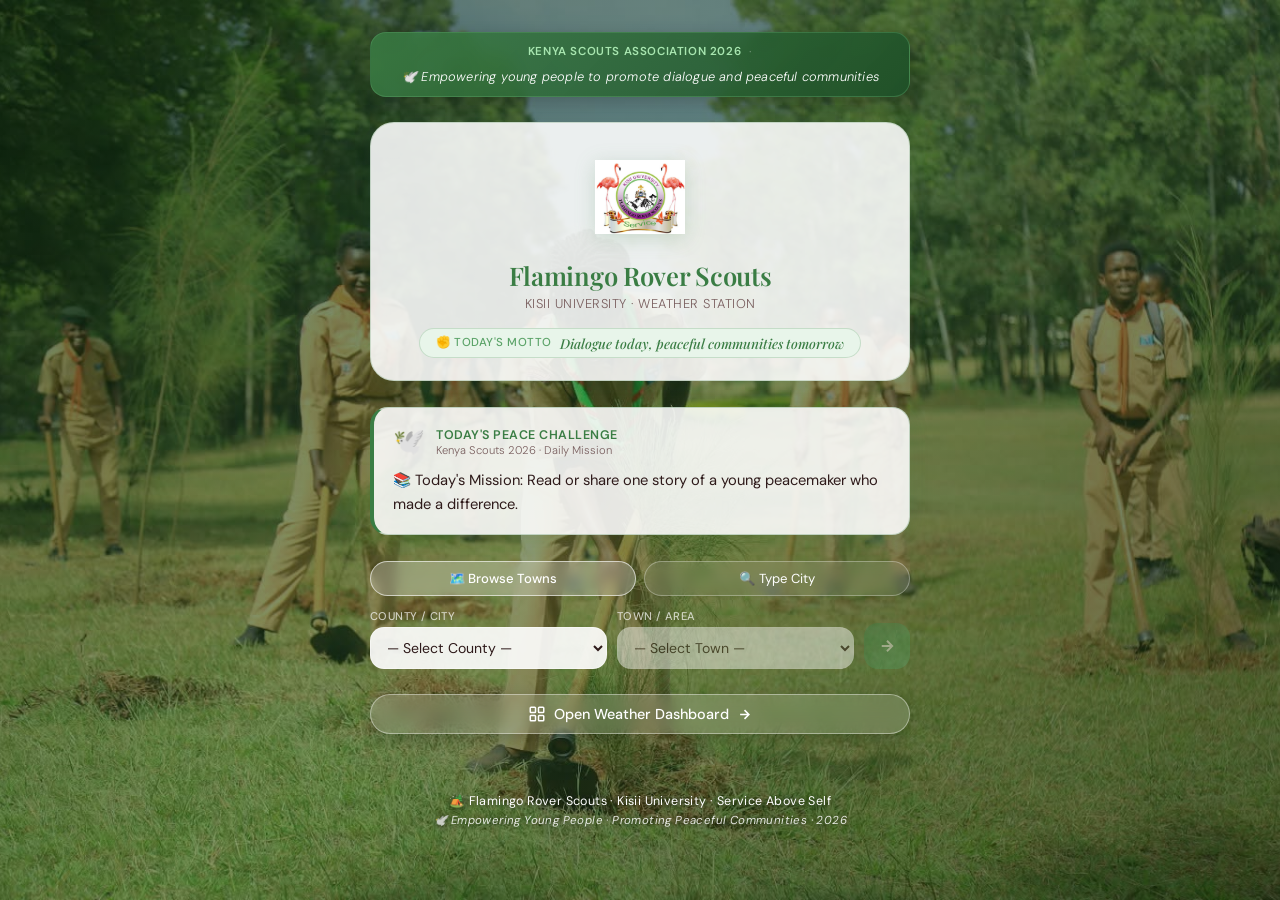
==== index.html @ 3fceacc8 "Fix PWA configuration" ====
<!DOCTYPE html>
<html lang="en">
<head>
  <meta charset="UTF-8">
  <meta name="viewport" content="width=device-width, initial-scale=1.0">
  <title>Flamingo Rover Scouts – Weather App</title>
  <link rel="stylesheet" href="style.css">
  <link rel="manifest" href="manifest.json">
  <meta name="theme-color" content="#3A7D44">
  <meta name="mobile-web-app-capable" content="yes">
  <meta name="application-name" content="Flamingo Weather">
  <link href="https://fonts.googleapis.com/css2?family=Playfair+Display:wght@400;600&family=DM+Sans:wght@300;400;500&display=swap" rel="stylesheet">
</head>
<body>

  <div class="bg-blobs">
    <div class="blob blob-1"></div>
    <div class="blob blob-2"></div>
    <div class="blob blob-3"></div>
  </div>

  <div class="container">

    <!-- 2026 Theme Banner -->
    <div class="theme-banner">
      <span class="theme-year">Kenya Scouts Association 2026</span>
      <span class="theme-divider">·</span>
      <span class="theme-text">🕊️ Empowering young people to promote dialogue and peaceful communities</span>
    </div>

    <header class="app-header">
      <img src="flamingo_logo.jpeg" alt="Flamingo Rover Scouts Logo" class="logo-img">
      <h1 class="logo-title">Flamingo Rover Scouts</h1>
      <p class="logo-subtitle">Kisii University · Weather Station</p>
      <div class="scout-motto">
        <span class="motto-label">✊ Today's Motto</span>
        <span class="motto-text" id="daily-motto">Be Prepared</span>
      </div>
    </header>

    <!-- Today's Peace Challenge -->
    <div class="peace-challenge-card">
      <div class="peace-challenge-header">
        <span class="peace-icon">🕊️</span>
        <div>
          <div class="peace-challenge-label">Today's Peace Challenge</div>
          <div class="peace-challenge-sub">Kenya Scouts 2026 · Daily Mission</div>
        </div>
      </div>
      <div class="peace-challenge-text" id="peace-challenge">Loading today's challenge…</div>
    </div>

    <!-- Search -->
    <div class="search-wrapper">
      <div class="search-tabs">
        <button class="search-tab active" id="tab-dropdown">🗺️ Browse Towns</button>
        <button class="search-tab" id="tab-text">🔍 Type City</button>
      </div>

      <!-- Dropdown search -->
      <div id="search-dropdown-panel">
        <div class="dropdown-row">
          <div class="dropdown-group">
            <label class="dropdown-label">County / City</label>
            <select id="county-select">
              <option value="">— Select County —</option>
            </select>
          </div>
          <div class="dropdown-group">
            <label class="dropdown-label">Town / Area</label>
            <select id="town-select" disabled>
              <option value="">— Select Town —</option>
            </select>
          </div>
          <button id="dropdown-search-btn" class="drop-search-btn" disabled>
            <svg viewBox="0 0 24 24" fill="none" stroke="currentColor" stroke-width="2.5" width="18" height="18"><path d="M5 12h14M12 5l7 7-7 7"/></svg>
          </button>
        </div>
      </div>

      <!-- Text search -->
      <div id="search-text-panel" class="hidden">
        <div class="search-bar">
          <svg class="search-icon" viewBox="0 0 24 24" fill="none" stroke="currentColor" stroke-width="2">
            <circle cx="11" cy="11" r="8"/><path d="m21 21-4.35-4.35"/>
          </svg>
          <input type="text" id="city-input" placeholder="Search any city worldwide…" spellcheck="false" autocomplete="off">
          <button id="search-btn">
            <span>Search</span>
            <svg viewBox="0 0 24 24" fill="none" stroke="currentColor" stroke-width="2.5" width="16" height="16">
              <path d="M5 12h14M12 5l7 7-7 7"/>
            </svg>
          </button>
        </div>
      </div>
    </div>

    <a href="dashboard.html" class="dashboard-btn">
      <svg viewBox="0 0 24 24" fill="none" stroke="currentColor" stroke-width="2" width="18" height="18">
        <rect x="3" y="3" width="7" height="7" rx="1"/><rect x="14" y="3" width="7" height="7" rx="1"/>
        <rect x="3" y="14" width="7" height="7" rx="1"/><rect x="14" y="14" width="7" height="7" rx="1"/>
      </svg>
      <span>Open Weather Dashboard</span>
      <svg viewBox="0 0 24 24" fill="none" stroke="currentColor" stroke-width="2.5" width="15" height="15">
        <path d="M5 12h14M12 5l7 7-7 7"/>
      </svg>
    </a>

    <div id="weather-result" class="weather-result"></div>

    <div id="error-msg" class="error-msg hidden">
      <svg viewBox="0 0 24 24" fill="none" stroke="currentColor" stroke-width="2" width="22" height="22">
        <circle cx="12" cy="12" r="10"/><path d="M12 8v4m0 4h.01"/>
      </svg>
      <span id="error-text">City not found. Please try again.</span>
    </div>

    <div id="loading" class="loading hidden">
      <div class="spinner"></div>
      <p>Scouting the weather…</p>
    </div>

    <footer class="app-footer">
      <span>🏕️ Flamingo Rover Scouts · Kisii University · Service Above Self</span>
      <span class="footer-theme">🕊️ Empowering Young People · Promoting Peaceful Communities · 2026</span>
    </footer>

  </div>

  <!-- PWA Install Button -->
  <div id="install-banner" class="install-banner hidden">
    <div class="install-banner-text">
      <span>📲</span>
      <div>
        <div class="install-banner-title">Install Flamingo Weather</div>
        <div class="install-banner-sub">Add to your home screen for quick access</div>
      </div>
    </div>
    <div class="install-banner-actions">
      <button id="install-btn" class="install-btn">Install</button>
      <button id="dismiss-btn" class="dismiss-btn">✕</button>
    </div>
  </div>

  <script src="script.js"></script>
  <script>
    // Register Service Worker
    if ('serviceWorker' in navigator) {
      window.addEventListener('load', () => {
        navigator.serviceWorker.register('/sw.js')
          .then(reg => console.log('✅ Flamingo SW registered:', reg.scope))
          .catch(err => console.log('❌ SW error:', err));
      });
    }

    // PWA Install prompt
    let deferredPrompt;
    const installBanner = document.getElementById('install-banner');
    const installBtn    = document.getElementById('install-btn');
    const dismissBtn    = document.getElementById('dismiss-btn');

    window.addEventListener('beforeinstallprompt', e => {
      e.preventDefault();
      deferredPrompt = e;
      installBanner.classList.remove('hidden');
    });

    installBtn.addEventListener('click', async () => {
      if (!deferredPrompt) return;
      deferredPrompt.prompt();
      const { outcome } = await deferredPrompt.userChoice;
      if (outcome === 'accepted') {
        installBanner.classList.add('hidden');
      }
      deferredPrompt = null;
    });

    dismissBtn.addEventListener('click', () => {
      installBanner.classList.add('hidden');
    });

    window.addEventListener('appinstalled', () => {
      installBanner.classList.add('hidden');
      deferredPrompt = null;
    });
  </script>
</body>
</html>
---- style.css ----
*, *::before, *::after { box-sizing: border-box; margin: 0; padding: 0; }

:root {
  --scout-green: #3A7D44;
  --scout-green-light: #E8F5EA;
  --scout-green-mid: #5BA368;
  --flamingo-pink: #F4A0A0;
  --flamingo-deep: #E05C7A;
  --flamingo-coral: #F07050;
  --flamingo-warm: #FDE8E0;
  --flamingo-blush: #FFF0F0;
  --flamingo-text: #2E1A1A;
  --flamingo-muted: #7A6060;
  --flamingo-card-bg: rgba(255, 255, 255, 0.88);
  --flamingo-border: rgba(240, 112, 80, 0.18);
  --scout-border: rgba(58, 125, 68, 0.2);
  --shadow-soft: 0 8px 40px rgba(224, 92, 122, 0.12);
  --shadow-card: 0 4px 24px rgba(58, 125, 68, 0.10);
}

body {
  font-family: 'DM Sans', sans-serif;
  color: var(--flamingo-text);
  min-height: 100vh;
  display: flex;
  align-items: flex-start;
  justify-content: center;
  padding: 2rem 1rem 4rem;
  overflow-x: hidden;
  position: relative;
  background: #111;
}

/* Full background image */
.bg-blobs {
  position: fixed; inset: 0; z-index: 0;
  background: url('weather.jpeg') center center / cover no-repeat;
  pointer-events: none;
}
/* Dark green-tinted overlay so content stays readable while photo stays vivid */
.bg-blobs::after {
  content: '';
  position: absolute; inset: 0;
  background: linear-gradient(
    135deg,
    rgba(10, 40, 15, 0.62) 0%,
    rgba(20, 60, 30, 0.50) 50%,
    rgba(10, 30, 10, 0.65) 100%
  );
}
.blob { display: none; }

.container {
  position: relative; z-index: 1;
  width: 100%; max-width: 540px;
  display: flex; flex-direction: column; align-items: center; gap: 1.6rem;
}

/* Header */
.app-header {
  text-align: center;
  background: var(--flamingo-card-bg);
  border: 1.5px solid var(--scout-border);
  border-radius: 24px;
  padding: 1.8rem 2rem 1.4rem;
  width: 100%;
  box-shadow: var(--shadow-card);
}
.logo-img {
  width: 90px; height: 90px; object-fit: contain;
  margin-bottom: 0.8rem;
  filter: drop-shadow(0 4px 10px rgba(58,125,68,0.2));
}
.logo-title {
  font-family: 'Playfair Display', serif;
  font-size: 1.6rem; font-weight: 600;
  color: var(--scout-green); letter-spacing: -0.3px;
  line-height: 1.2; margin-bottom: 0.25rem;
}
.logo-subtitle {
  font-size: 0.8rem; font-weight: 300;
  color: var(--flamingo-muted); letter-spacing: 0.5px;
  text-transform: uppercase; margin-bottom: 1rem;
}
.scout-motto {
  display: inline-flex; align-items: center; gap: 0.5rem;
  background: var(--scout-green-light);
  border: 1px solid var(--scout-border);
  border-radius: 30px; padding: 5px 16px;
}
.motto-label {
  font-size: 0.72rem; font-weight: 500;
  color: var(--scout-green-mid); text-transform: uppercase; letter-spacing: 0.5px;
}
.motto-text {
  font-size: 0.85rem; font-weight: 500; color: var(--scout-green);
  font-family: 'Playfair Display', serif; font-style: italic;
}

/* PWA Install Banner */
.install-banner {
  position: fixed; bottom: 1.2rem; left: 50%;
  transform: translateX(-50%);
  width: calc(100% - 2rem); max-width: 500px;
  background: rgba(26, 43, 28, 0.97);
  border: 1.5px solid rgba(90,163,104,0.4);
  border-radius: 20px; padding: 1rem 1.2rem;
  display: flex; align-items: center;
  justify-content: space-between; gap: 1rem;
  box-shadow: 0 8px 32px rgba(0,0,0,0.4);
  z-index: 999; backdrop-filter: blur(12px);
  animation: slideUp 0.4s ease;
}
.install-banner-text { display: flex; align-items: center; gap: 0.8rem; font-size: 1.4rem; }
.install-banner-title { font-size: 0.88rem; font-weight: 500; color: #EEF5EE; }
.install-banner-sub { font-size: 0.72rem; color: #7AAB82; font-weight: 300; }
.install-banner-actions { display: flex; align-items: center; gap: 0.5rem; flex-shrink: 0; }
.install-btn {
  background: linear-gradient(135deg, #3A7D44, #5BA368);
  color: white; border: none; border-radius: 20px;
  padding: 8px 18px; font-family: 'DM Sans', sans-serif;
  font-size: 0.82rem; font-weight: 500; cursor: pointer;
  white-space: nowrap;
}
.dismiss-btn {
  background: transparent; border: 1px solid rgba(90,163,104,0.3);
  color: #7AAB82; border-radius: 50%; width: 28px; height: 28px;
  font-size: 0.75rem; cursor: pointer; display: flex;
  align-items: center; justify-content: center;
}

/* Search Tabs */
.search-tabs {
  display: flex; gap: 0.5rem; margin-bottom: 0.8rem;
}
.search-tab {
  flex: 1; padding: 8px 14px; border-radius: 30px;
  border: 1.5px solid rgba(255,255,255,0.3);
  background: rgba(255,255,255,0.1);
  color: #fff; font-family: 'DM Sans', sans-serif;
  font-size: 0.82rem; font-weight: 400; cursor: pointer;
  transition: all 0.2s; backdrop-filter: blur(6px);
}
.search-tab.active {
  background: rgba(255,255,255,0.25);
  border-color: rgba(255,255,255,0.6);
  font-weight: 500;
}

/* Dropdown Row */
.dropdown-row {
  display: flex; gap: 0.6rem; align-items: flex-end;
}
.dropdown-group {
  display: flex; flex-direction: column; gap: 4px; flex: 1;
}
.dropdown-label {
  font-size: 0.7rem; font-weight: 500; color: rgba(255,255,255,0.7);
  text-transform: uppercase; letter-spacing: 0.4px;
}
.dropdown-group select {
  background: rgba(255,255,255,0.9);
  border: 1.5px solid rgba(255,255,255,0.4);
  border-radius: 14px; padding: 10px 12px;
  font-family: 'DM Sans', sans-serif;
  font-size: 0.88rem; color: var(--flamingo-text);
  outline: none; cursor: pointer; width: 100%;
  transition: border-color 0.2s;
}
.dropdown-group select:focus { border-color: var(--scout-green); }
.dropdown-group select:disabled { opacity: 0.5; cursor: not-allowed; }
.drop-search-btn {
  background: linear-gradient(135deg, var(--scout-green), var(--scout-green-mid));
  color: white; border: none; border-radius: 14px;
  width: 46px; height: 46px; display: flex;
  align-items: center; justify-content: center;
  cursor: pointer; flex-shrink: 0;
  transition: opacity 0.2s, transform 0.15s;
}
.drop-search-btn:hover { opacity: 0.88; transform: scale(1.05); }
.drop-search-btn:disabled { opacity: 0.4; cursor: not-allowed; transform: none; }

/* Search Bar */
.search-wrapper { width: 100%; }
.search-bar {
  display: flex; align-items: center;
  background: white;
  border: 1.5px solid var(--scout-border);
  border-radius: 50px;
  padding: 6px 6px 6px 18px;
  box-shadow: var(--shadow-soft);
  transition: border-color 0.2s, box-shadow 0.2s;
}
.search-bar:focus-within {
  border-color: var(--scout-green);
  box-shadow: 0 8px 40px rgba(58, 125, 68, 0.18);
}
.search-icon { width: 18px; height: 18px; color: var(--flamingo-muted); flex-shrink: 0; }
#city-input {
  flex: 1; border: none; outline: none; background: transparent;
  font-family: 'DM Sans', sans-serif;
  font-size: 0.92rem; color: var(--flamingo-text); padding: 6px 12px;
}
#city-input::placeholder { color: #B8A8A8; }
#search-btn {
  display: flex; align-items: center; gap: 6px;
  background: linear-gradient(135deg, var(--scout-green), var(--scout-green-mid));
  color: white; border: none; border-radius: 40px;
  padding: 10px 22px; font-family: 'DM Sans', sans-serif;
  font-size: 0.9rem; font-weight: 500; cursor: pointer;
  transition: opacity 0.2s, transform 0.15s; white-space: nowrap;
}
#search-btn:hover { opacity: 0.9; transform: scale(1.02); }
#search-btn:active { transform: scale(0.98); }

/* Dashboard button */
.dashboard-btn {
  display: flex; align-items: center; gap: 8px;
  background: rgba(255,255,255,0.15);
  border: 1.5px solid rgba(255,255,255,0.4);
  color: #fff; border-radius: 50px;
  padding: 10px 22px; font-family: 'DM Sans', sans-serif;
  font-size: 0.9rem; font-weight: 500;
  text-decoration: none; backdrop-filter: blur(8px);
  transition: background 0.2s, transform 0.15s;
  box-shadow: 0 4px 16px rgba(0,0,0,0.2);
  width: 100%; justify-content: center;
}
.dashboard-btn:hover { background: rgba(255,255,255,0.25); transform: scale(1.02); }
.dashboard-btn:active { transform: scale(0.98); }

.dashboard-btn.calendar-link-btn {
  background: rgba(58,125,68,0.2);
  border-color: rgba(90,163,104,0.5);
}
.dashboard-btn.calendar-link-btn:hover { background: rgba(58,125,68,0.35); }

/* Weather Card */
.weather-result { width: 100%; }

.weather-card {
  background: var(--flamingo-card-bg);
  backdrop-filter: blur(12px);
  border: 1.5px solid var(--scout-border);
  border-radius: 28px; padding: 2rem;
  box-shadow: var(--shadow-card);
  animation: slideUp 0.4s ease;
}

@keyframes slideUp {
  from { opacity: 0; transform: translateY(20px); }
  to   { opacity: 1; transform: translateY(0); }
}

.card-top {
  display: flex; justify-content: space-between; align-items: flex-start;
  margin-bottom: 1.2rem;
}
.city-name {
  font-family: 'Playfair Display', serif;
  font-size: 1.7rem; font-weight: 600;
  color: var(--flamingo-text); line-height: 1.2;
}
.city-country {
  font-size: 0.82rem; color: var(--flamingo-muted);
  margin-top: 3px; font-weight: 300;
}
.weather-icon-wrap img {
  width: 72px; height: 72px;
  filter: drop-shadow(0 4px 8px rgba(58,125,68,0.2));
}
.temp-row {
  display: flex; align-items: flex-end; gap: 0.5rem; margin-bottom: 0.4rem;
}
.temperature {
  font-family: 'Playfair Display', serif;
  font-size: 4rem; font-weight: 400;
  color: var(--scout-green); line-height: 1;
}
.temp-unit { font-size: 1.4rem; color: var(--flamingo-muted); padding-bottom: 8px; }
.description {
  font-size: 1rem; color: var(--flamingo-muted);
  text-transform: capitalize; margin-bottom: 1.5rem;
  font-weight: 300; letter-spacing: 0.3px;
}
.divider { height: 1px; background: var(--scout-border); margin-bottom: 1.4rem; }

/* Details grid */
.details-grid {
  display: grid; grid-template-columns: repeat(2, 1fr); gap: 0.8rem;
  margin-bottom: 1.4rem;
}
.detail-item {
  background: var(--scout-green-light);
  border-radius: 16px; padding: 0.85rem 1rem;
  display: flex; align-items: center; gap: 0.65rem;
}
.detail-icon { font-size: 1.3rem; flex-shrink: 0; }
.detail-label { font-size: 0.72rem; color: var(--scout-green-mid); font-weight: 400; text-transform: uppercase; letter-spacing: 0.3px; }
.detail-value { font-size: 0.95rem; font-weight: 500; color: var(--flamingo-text); }

/* Scout Activity Box */
.scout-section {
  border-top: 1px solid var(--scout-border);
  padding-top: 1.3rem; display: flex; flex-direction: column; gap: 0.8rem;
}
.scout-box {
  border-radius: 16px; padding: 1rem 1.1rem;
  display: flex; gap: 0.75rem; align-items: flex-start;
}
.scout-box.activity { background: #EAF6EC; border: 1px solid rgba(58,125,68,0.15); }
.scout-box.tip      { background: var(--flamingo-blush); border: 1px solid rgba(240,112,80,0.15); }
.scout-box.readiness { background: #FFFBE6; border: 1px solid rgba(200,160,0,0.18); }
.scout-box-icon { font-size: 1.4rem; flex-shrink: 0; margin-top: 1px; }
.scout-box-label {
  font-size: 0.7rem; font-weight: 500; text-transform: uppercase;
  letter-spacing: 0.5px; margin-bottom: 3px;
}
.activity .scout-box-label  { color: var(--scout-green-mid); }
.tip .scout-box-label        { color: var(--flamingo-coral); }
.readiness .scout-box-label  { color: #B8860B; }
.scout-box-text { font-size: 0.88rem; color: var(--flamingo-text); font-weight: 300; line-height: 1.5; }

/* Error */
.error-msg {
  display: flex; align-items: center; gap: 0.6rem;
  background: #FFF0F0; border: 1.5px solid #F9C0C8;
  border-radius: 16px; padding: 1rem 1.25rem;
  color: var(--flamingo-deep); font-size: 0.9rem;
  animation: slideUp 0.3s ease; width: 100%;
}

/* Loading */
.loading {
  display: flex; flex-direction: column; align-items: center; gap: 0.8rem;
  color: var(--flamingo-muted); font-size: 0.9rem; font-weight: 300;
}
.spinner {
  width: 32px; height: 32px; border-radius: 50%;
  border: 3px solid var(--scout-green-light);
  border-top-color: var(--scout-green);
  animation: spin 0.8s linear infinite;
}
@keyframes spin { to { transform: rotate(360deg); } }

/* Footer */
.app-footer {
  font-size: 0.78rem; color: #ffffff;
  font-weight: 400; text-align: center; padding-top: 0.5rem;
  letter-spacing: 0.4px; display: flex; flex-direction: column; gap: 4px;
  text-shadow: 0 1px 6px rgba(0,0,0,0.7);
}
.footer-theme { font-size: 0.72rem; opacity: 0.85; font-style: italic; }

/* 2026 Theme Banner */
.theme-banner {
  width: 100%;
  background: linear-gradient(135deg, rgba(58,125,68,0.85), rgba(30,80,40,0.9));
  border: 1px solid rgba(90,163,104,0.4);
  border-radius: 16px; padding: 0.65rem 1.2rem;
  display: flex; align-items: center; gap: 0.5rem; flex-wrap: wrap;
  justify-content: center; text-align: center;
  backdrop-filter: blur(8px);
  box-shadow: 0 4px 16px rgba(0,0,0,0.2);
}
.theme-year {
  font-size: 0.72rem; font-weight: 600; color: #A8E6B0;
  text-transform: uppercase; letter-spacing: 0.6px; white-space: nowrap;
}
.theme-divider { color: rgba(255,255,255,0.3); font-size: 0.8rem; }
.theme-text {
  font-size: 0.8rem; color: #ffffff; font-weight: 300;
  font-style: italic; letter-spacing: 0.2px;
}

/* Peace Challenge Card */
.peace-challenge-card {
  width: 100%;
  background: rgba(255,255,255,0.88);
  border: 1.5px solid rgba(58,125,68,0.25);
  border-left: 4px solid var(--scout-green);
  border-radius: 18px; padding: 1.1rem 1.2rem;
  box-shadow: 0 4px 20px rgba(58,125,68,0.12);
  animation: slideUp 0.4s ease;
}
.peace-challenge-header {
  display: flex; align-items: center; gap: 0.7rem; margin-bottom: 0.7rem;
}
.peace-icon { font-size: 1.6rem; }
.peace-challenge-label {
  font-size: 0.78rem; font-weight: 600; color: var(--scout-green);
  text-transform: uppercase; letter-spacing: 0.5px;
}
.peace-challenge-sub { font-size: 0.7rem; color: var(--flamingo-muted); font-weight: 300; }
.peace-challenge-text {
  font-size: 0.92rem; color: var(--flamingo-text);
  font-weight: 400; line-height: 1.6;
}

/* Peace Index scout box */
.scout-box.peace-index { background: #EAF6EC; border: 1px solid rgba(58,125,68,0.15); }

.hidden { display: none !important; }

/* ── RESPONSIVE ────────────────────────────────────────────────────────── */

/* Tablet (max 768px) */
@media (max-width: 768px) {
  body { padding: 1.5rem 0.8rem 3rem; }

  .container { gap: 1.2rem; }

  .app-header { padding: 1.4rem 1.2rem 1.1rem; }
  .logo-img { width: 75px; height: 75px; }
  .logo-title { font-size: 1.35rem; }

  .theme-banner { padding: 0.6rem 1rem; }
  .theme-text { font-size: 0.75rem; }

  .weather-card { padding: 1.4rem; border-radius: 22px; }
  .city-name { font-size: 1.4rem; }
  .temperature { font-size: 3.2rem; }

  .details-grid { grid-template-columns: repeat(2, 1fr); gap: 0.65rem; }
  .detail-item { padding: 0.75rem 0.85rem; }

  .scout-box { padding: 0.85rem 0.9rem; }

  .search-bar { padding: 5px 5px 5px 14px; }
  #city-input { font-size: 0.88rem; }
  #search-btn { padding: 9px 16px; font-size: 0.85rem; }

  .peace-challenge-card { padding: 1rem; }
  .peace-challenge-text { font-size: 0.87rem; }
}

/* Mobile (max 480px) */
@media (max-width: 480px) {
  body { padding: 1rem 0.6rem 2.5rem; }

  .container { gap: 1rem; }

  .app-header { padding: 1.2rem 1rem 1rem; border-radius: 18px; }
  .logo-img { width: 65px; height: 65px; }
  .logo-title { font-size: 1.2rem; }
  .logo-subtitle { font-size: 0.72rem; }
  .scout-motto { padding: 4px 12px; flex-wrap: wrap; justify-content: center; }
  .motto-text { font-size: 0.78rem; }

  .theme-banner { flex-direction: column; gap: 0.25rem; padding: 0.6rem; border-radius: 12px; }
  .theme-divider { display: none; }
  .theme-text { font-size: 0.72rem; }

  .search-bar { border-radius: 40px; padding: 5px 5px 5px 12px; }
  #city-input { font-size: 0.82rem; padding: 5px 8px; }
  #search-btn { padding: 8px 14px; font-size: 0.8rem; gap: 4px; }
  #search-btn svg { display: none; }

  .dashboard-btn { font-size: 0.82rem; padding: 9px 16px; }

  .weather-card { padding: 1.1rem; border-radius: 18px; }
  .card-top { flex-wrap: wrap; gap: 0.5rem; }
  .city-name { font-size: 1.25rem; }
  .weather-icon-wrap img { width: 56px; height: 56px; }
  .temperature { font-size: 2.8rem; }
  .temp-unit { font-size: 1.1rem; }
  .description { font-size: 0.88rem; }

  .details-grid { grid-template-columns: repeat(2, 1fr); gap: 0.5rem; }
  .detail-item { padding: 0.65rem 0.7rem; gap: 0.5rem; border-radius: 12px; }
  .detail-icon { font-size: 1.1rem; }
  .detail-label { font-size: 0.65rem; }
  .detail-value { font-size: 0.85rem; }

  .scout-box { padding: 0.75rem 0.8rem; gap: 0.6rem; border-radius: 12px; }
  .scout-box-icon { font-size: 1.2rem; }
  .scout-box-label { font-size: 0.65rem; }
  .scout-box-text { font-size: 0.82rem; }

  .peace-challenge-card { border-radius: 14px; padding: 0.9rem; }
  .peace-icon { font-size: 1.3rem; }
  .peace-challenge-label { font-size: 0.72rem; }
  .peace-challenge-text { font-size: 0.83rem; }

  .app-footer { font-size: 0.7rem; }
  .footer-theme { font-size: 0.65rem; }
}

/* Very small screens (max 360px) */
@media (max-width: 360px) {
  .logo-title { font-size: 1.05rem; }
  .details-grid { grid-template-columns: 1fr 1fr; }
  .temperature { font-size: 2.4rem; }
  #search-btn span { display: none; }
  #search-btn { padding: 8px 12px; }
  #search-btn svg { display: block !important; }
}
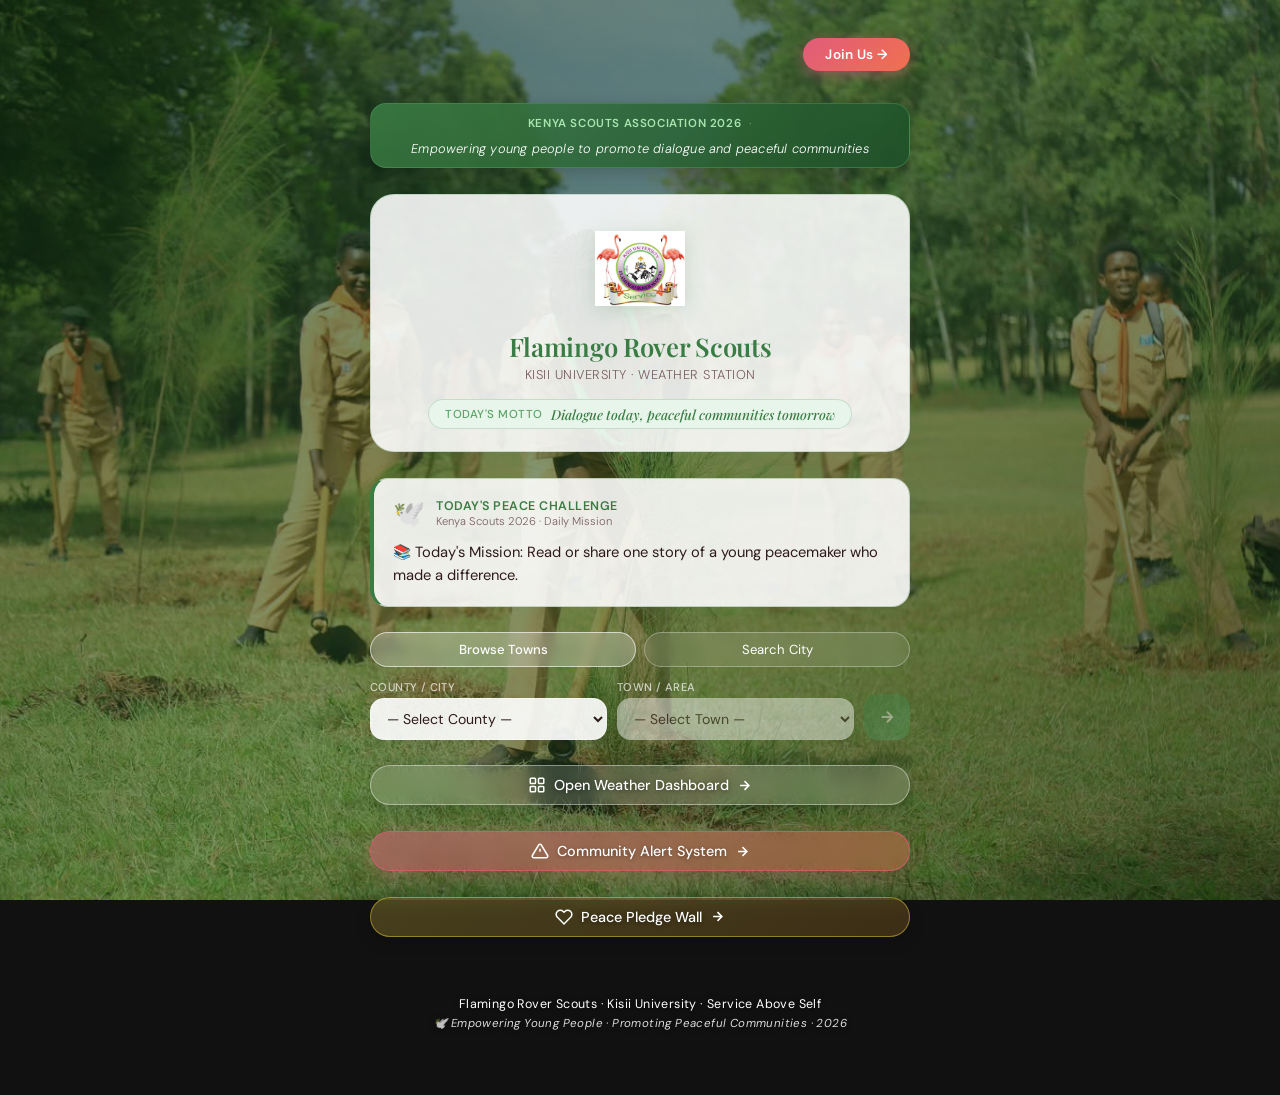
==== commit dc87745b: "Added Peace Pledge Wall, Community Alerts, town search, KSA 2026 theme, PWA support" ====
--- a/index.html
+++ b/index.html
@@ -21,11 +21,18 @@
 
   <div class="container">
 
+    <!-- Top nav bar — Join Us only, aligned right -->
+    <div class="top-nav">
+      <a href="https://flamingo.scouts.lance.co.ke" target="_blank" rel="noopener noreferrer" class="join-us-btn">
+        Join Us →
+      </a>
+    </div>
+
     <!-- 2026 Theme Banner -->
     <div class="theme-banner">
       <span class="theme-year">Kenya Scouts Association 2026</span>
       <span class="theme-divider">·</span>
-      <span class="theme-text">🕊️ Empowering young people to promote dialogue and peaceful communities</span>
+      <span class="theme-text"> Empowering young people to promote dialogue and peaceful communities</span>
     </div>
 
     <header class="app-header">
@@ -33,7 +40,7 @@
       <h1 class="logo-title">Flamingo Rover Scouts</h1>
       <p class="logo-subtitle">Kisii University · Weather Station</p>
       <div class="scout-motto">
-        <span class="motto-label">✊ Today's Motto</span>
+        <span class="motto-label"> Today's Motto</span>
         <span class="motto-text" id="daily-motto">Be Prepared</span>
       </div>
     </header>
@@ -53,8 +60,8 @@
     <!-- Search -->
     <div class="search-wrapper">
       <div class="search-tabs">
-        <button class="search-tab active" id="tab-dropdown">🗺️ Browse Towns</button>
-        <button class="search-tab" id="tab-text">🔍 Type City</button>
+        <button class="search-tab active" id="tab-dropdown"> Browse Towns</button>
+        <button class="search-tab" id="tab-text"> Search City</button>
       </div>
 
       <!-- Dropdown search -->
@@ -106,6 +113,27 @@
       </svg>
     </a>
 
+    <a href="alerts.html" class="dashboard-btn alerts-link-btn">
+      <svg viewBox="0 0 24 24" fill="none" stroke="currentColor" stroke-width="2" width="18" height="18">
+        <path d="M10.29 3.86L1.82 18a2 2 0 0 0 1.71 3h16.94a2 2 0 0 0 1.71-3L13.71 3.86a2 2 0 0 0-3.42 0z"/>
+        <line x1="12" y1="9" x2="12" y2="13"/><line x1="12" y1="17" x2="12.01" y2="17"/>
+      </svg>
+      <span> Community Alert System</span>
+      <svg viewBox="0 0 24 24" fill="none" stroke="currentColor" stroke-width="2.5" width="15" height="15">
+        <path d="M5 12h14M12 5l7 7-7 7"/>
+      </svg>
+    </a>
+
+    <a href="pledge.html" class="dashboard-btn pledge-link-btn">
+      <svg viewBox="0 0 24 24" fill="none" stroke="currentColor" stroke-width="2" width="18" height="18">
+        <path d="M20.84 4.61a5.5 5.5 0 0 0-7.78 0L12 5.67l-1.06-1.06a5.5 5.5 0 0 0-7.78 7.78l1.06 1.06L12 21.23l7.78-7.78 1.06-1.06a5.5 5.5 0 0 0 0-7.78z"/>
+      </svg>
+      <span> Peace Pledge Wall</span>
+      <svg viewBox="0 0 24 24" fill="none" stroke="currentColor" stroke-width="2.5" width="15" height="15">
+        <path d="M5 12h14M12 5l7 7-7 7"/>
+      </svg>
+    </a>
+
     <div id="weather-result" class="weather-result"></div>
 
     <div id="error-msg" class="error-msg hidden">
@@ -121,13 +149,13 @@
     </div>
 
     <footer class="app-footer">
-      <span>🏕️ Flamingo Rover Scouts · Kisii University · Service Above Self</span>
+      <span> Flamingo Rover Scouts · Kisii University · Service Above Self</span>
       <span class="footer-theme">🕊️ Empowering Young People · Promoting Peaceful Communities · 2026</span>
     </footer>
 
   </div>
 
-  <!-- PWA Install Button -->
+  <!-- PWA Install Banner -->
   <div id="install-banner" class="install-banner hidden">
     <div class="install-banner-text">
       <span>📲</span>
@@ -144,7 +172,6 @@
 
   <script src="script.js"></script>
   <script>
-    // Register Service Worker
     if ('serviceWorker' in navigator) {
       window.addEventListener('load', () => {
         navigator.serviceWorker.register('/sw.js')
@@ -152,36 +179,24 @@
           .catch(err => console.log('❌ SW error:', err));
       });
     }
-
-    // PWA Install prompt
     let deferredPrompt;
     const installBanner = document.getElementById('install-banner');
     const installBtn    = document.getElementById('install-btn');
     const dismissBtn    = document.getElementById('dismiss-btn');
-
     window.addEventListener('beforeinstallprompt', e => {
-      e.preventDefault();
-      deferredPrompt = e;
+      e.preventDefault(); deferredPrompt = e;
       installBanner.classList.remove('hidden');
     });
-
     installBtn.addEventListener('click', async () => {
       if (!deferredPrompt) return;
       deferredPrompt.prompt();
       const { outcome } = await deferredPrompt.userChoice;
-      if (outcome === 'accepted') {
-        installBanner.classList.add('hidden');
-      }
+      if (outcome === 'accepted') installBanner.classList.add('hidden');
       deferredPrompt = null;
     });
-
-    dismissBtn.addEventListener('click', () => {
-      installBanner.classList.add('hidden');
-    });
-
+    dismissBtn.addEventListener('click', () => installBanner.classList.add('hidden'));
     window.addEventListener('appinstalled', () => {
-      installBanner.classList.add('hidden');
-      deferredPrompt = null;
+      installBanner.classList.add('hidden'); deferredPrompt = null;
     });
   </script>
 </body>
--- a/style.css
+++ b/style.css
@@ -129,6 +129,37 @@
   align-items: center; justify-content: center;
 }
 
+/* Dashboard & Navigation Buttons */
+.dashboard-btn {
+  display: flex; align-items: center; gap: 8px;
+  background: linear-gradient(135deg, rgba(58,125,68,0.55), rgba(90,163,104,0.45));
+  border: 1.5px solid rgba(90,163,104,0.7);
+  color: #fff; border-radius: 50px;
+  padding: 12px 22px; font-family: 'DM Sans', sans-serif;
+  font-size: 0.9rem; font-weight: 500;
+  text-decoration: none; backdrop-filter: blur(8px);
+  transition: background 0.2s, transform 0.15s;
+  box-shadow: 0 4px 20px rgba(0,0,0,0.3);
+  width: 100%; justify-content: center;
+  text-shadow: 0 1px 4px rgba(0,0,0,0.4);
+}
+.dashboard-btn:hover { background: linear-gradient(135deg, rgba(58,125,68,0.75), rgba(90,163,104,0.65)); transform: scale(1.02); }
+.dashboard-btn:active { transform: scale(0.98); }
+
+.dashboard-btn.alerts-link-btn {
+  background: linear-gradient(135deg, rgba(224,92,122,0.5), rgba(240,112,80,0.4));
+  border-color: rgba(224,92,122,0.7);
+  color: #fff;
+  box-shadow: 0 4px 20px rgba(224,92,122,0.3);
+}
+.dashboard-btn.alerts-link-btn:hover { background: linear-gradient(135deg, rgba(224,92,122,0.7), rgba(240,112,80,0.6)); }
+
+.dashboard-btn.pledge-link-btn {
+  background: linear-gradient(135deg, rgba(230,200,64,0.25), rgba(240,168,48,0.2));
+  border-color: rgba(230,200,64,0.5);
+}
+.dashboard-btn.pledge-link-btn:hover { background: linear-gradient(135deg, rgba(230,200,64,0.4), rgba(240,168,48,0.35)); }
+
 /* Search Tabs */
 .search-tabs {
   display: flex; gap: 0.5rem; margin-bottom: 0.8rem;
@@ -352,6 +383,27 @@
 }
 .footer-theme { font-size: 0.72rem; opacity: 0.85; font-style: italic; }
 
+/* Top Nav */
+.top-nav {
+  width: 100%;
+  display: flex; align-items: center; justify-content: flex-end;
+  padding: 0.4rem 0;
+}
+.top-nav-brand { display: none; }
+.join-us-btn {
+  background: linear-gradient(135deg, #E05C7A, #F07050);
+  color: #fff; text-decoration: none;
+  border-radius: 30px; padding: 8px 22px;
+  font-family: 'DM Sans', sans-serif;
+  font-size: 0.85rem; font-weight: 600;
+  letter-spacing: 0.3px;
+  box-shadow: 0 4px 14px rgba(224,92,122,0.45);
+  transition: opacity 0.2s, transform 0.15s;
+  white-space: nowrap;
+}
+.join-us-btn:hover { opacity: 0.88; transform: scale(1.04); }
+.join-us-btn:active { transform: scale(0.97); }
+
 /* 2026 Theme Banner */
 .theme-banner {
   width: 100%;
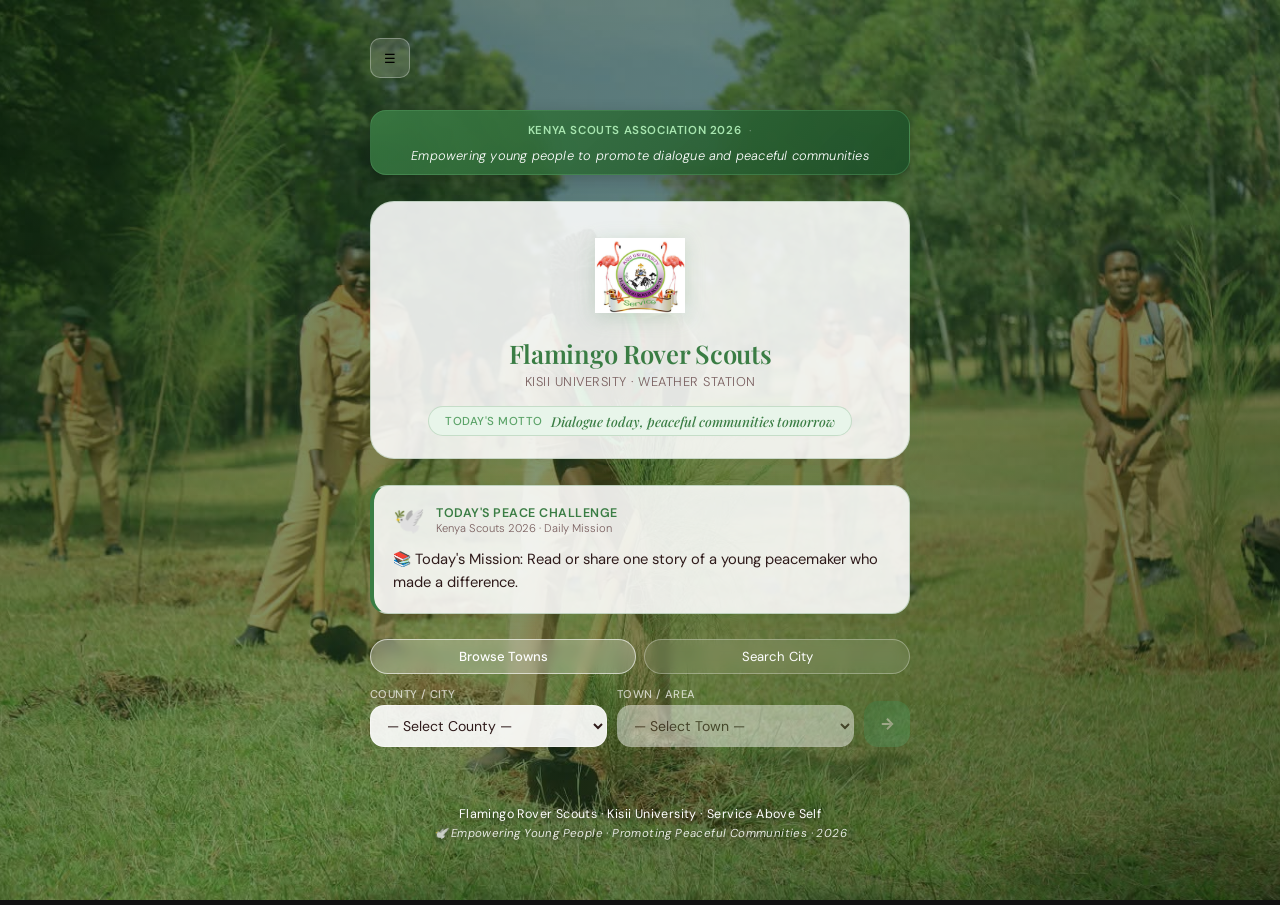
==== commit 31c67517: "Added a live chat room and updated the homepage" ====
--- a/index.html
+++ b/index.html
@@ -7,6 +7,7 @@
   <link rel="stylesheet" href="style.css">
   <link rel="manifest" href="manifest.json">
   <meta name="theme-color" content="#3A7D44">
+  <link rel="icon" href="favicon.jpeg" type="image/jpeg">
   <meta name="mobile-web-app-capable" content="yes">
   <meta name="application-name" content="Flamingo Weather">
   <link href="https://fonts.googleapis.com/css2?family=Playfair+Display:wght@400;600&family=DM+Sans:wght@300;400;500&display=swap" rel="stylesheet">
@@ -19,14 +20,54 @@
     <div class="blob blob-3"></div>
   </div>
 
+  <!-- Hamburger Menu Overlay -->
+  <div class="menu-overlay hidden" id="menu-overlay"></div>
+
+  <!-- Side Drawer -->
+  <div class="side-drawer hidden" id="side-drawer">
+    <div class="drawer-header">
+      <img src="flamingo_logo.jpeg" alt="Flamingo Rover Scouts" class="drawer-logo">
+      <div>
+        <div class="drawer-title">Flamingo Rover Scouts</div>
+        <div class="drawer-sub">Kisii University · KSA 2026</div>
+      </div>
+      <button class="drawer-close" id="drawer-close">✕</button>
+    </div>
+    <div class="drawer-theme">
+       Empowering young people to promote dialogue and peaceful communities
+    </div>
+    <nav class="drawer-nav">
+      <a href="index.html" class="drawer-item active">
+        <span class="drawer-icon"></span> Home
+      </a>
+      <a href="dashboard.html" class="drawer-item">
+        <span class="drawer-icon"></span> Weather Dashboard
+      </a>
+      <a href="alerts.html" class="drawer-item">
+        <span class="drawer-icon"></span> Community Alerts
+      </a>
+      <a href="pledge.html" class="drawer-item">
+        <span class="drawer-icon"></span> Peace Pledge Wall
+      </a>
+      <a href="chat.html" class="drawer-item">
+        <span class="drawer-icon"></span> Live Scout Chat
+      </a>
+    </nav>
+    <div class="drawer-footer">
+      <a href="https://flamingo.scouts.lance.co.ke" target="_blank" class="drawer-join-btn">
+        Join Flamingo Scouts →
+      </a>
+      <div class="drawer-copy"> Service Above Self · 2026</div>
+    </div>
+  </div>
+
   <div class="container">
-
-    <!-- Top nav bar — Join Us only, aligned right -->
-    <div class="top-nav">
-      <a href="https://flamingo.scouts.lance.co.ke" target="_blank" rel="noopener noreferrer" class="join-us-btn">
-        Join Us →
-      </a>
-    </div>
+    <!-- Top Navigation -->
+<div class="top-nav">
+    <button id="hamburger-btn" class="hamburger-btn">
+        ☰
+    </button>
+</div>
 
     <!-- 2026 Theme Banner -->
     <div class="theme-banner">
@@ -64,7 +105,6 @@
         <button class="search-tab" id="tab-text"> Search City</button>
       </div>
 
-      <!-- Dropdown search -->
       <div id="search-dropdown-panel">
         <div class="dropdown-row">
           <div class="dropdown-group">
@@ -85,7 +125,6 @@
         </div>
       </div>
 
-      <!-- Text search -->
       <div id="search-text-panel" class="hidden">
         <div class="search-bar">
           <svg class="search-icon" viewBox="0 0 24 24" fill="none" stroke="currentColor" stroke-width="2">
@@ -102,38 +141,6 @@
       </div>
     </div>
 
-    <a href="dashboard.html" class="dashboard-btn">
-      <svg viewBox="0 0 24 24" fill="none" stroke="currentColor" stroke-width="2" width="18" height="18">
-        <rect x="3" y="3" width="7" height="7" rx="1"/><rect x="14" y="3" width="7" height="7" rx="1"/>
-        <rect x="3" y="14" width="7" height="7" rx="1"/><rect x="14" y="14" width="7" height="7" rx="1"/>
-      </svg>
-      <span>Open Weather Dashboard</span>
-      <svg viewBox="0 0 24 24" fill="none" stroke="currentColor" stroke-width="2.5" width="15" height="15">
-        <path d="M5 12h14M12 5l7 7-7 7"/>
-      </svg>
-    </a>
-
-    <a href="alerts.html" class="dashboard-btn alerts-link-btn">
-      <svg viewBox="0 0 24 24" fill="none" stroke="currentColor" stroke-width="2" width="18" height="18">
-        <path d="M10.29 3.86L1.82 18a2 2 0 0 0 1.71 3h16.94a2 2 0 0 0 1.71-3L13.71 3.86a2 2 0 0 0-3.42 0z"/>
-        <line x1="12" y1="9" x2="12" y2="13"/><line x1="12" y1="17" x2="12.01" y2="17"/>
-      </svg>
-      <span> Community Alert System</span>
-      <svg viewBox="0 0 24 24" fill="none" stroke="currentColor" stroke-width="2.5" width="15" height="15">
-        <path d="M5 12h14M12 5l7 7-7 7"/>
-      </svg>
-    </a>
-
-    <a href="pledge.html" class="dashboard-btn pledge-link-btn">
-      <svg viewBox="0 0 24 24" fill="none" stroke="currentColor" stroke-width="2" width="18" height="18">
-        <path d="M20.84 4.61a5.5 5.5 0 0 0-7.78 0L12 5.67l-1.06-1.06a5.5 5.5 0 0 0-7.78 7.78l1.06 1.06L12 21.23l7.78-7.78 1.06-1.06a5.5 5.5 0 0 0 0-7.78z"/>
-      </svg>
-      <span> Peace Pledge Wall</span>
-      <svg viewBox="0 0 24 24" fill="none" stroke="currentColor" stroke-width="2.5" width="15" height="15">
-        <path d="M5 12h14M12 5l7 7-7 7"/>
-      </svg>
-    </a>
-
     <div id="weather-result" class="weather-result"></div>
 
     <div id="error-msg" class="error-msg hidden">
@@ -172,10 +179,34 @@
 
   <script src="script.js"></script>
   <script>
+    // Hamburger menu
+    const hamburgerBtn = document.getElementById('hamburger-btn');
+    const sideDrawer   = document.getElementById('side-drawer');
+    const menuOverlay  = document.getElementById('menu-overlay');
+    const drawerClose  = document.getElementById('drawer-close');
+
+    function openMenu() {
+      sideDrawer.classList.remove('hidden');
+      menuOverlay.classList.remove('hidden');
+      hamburgerBtn.classList.add('open');
+      document.body.style.overflow = 'hidden';
+    }
+    function closeMenu() {
+      sideDrawer.classList.add('hidden');
+      menuOverlay.classList.add('hidden');
+      hamburgerBtn.classList.remove('open');
+      document.body.style.overflow = '';
+    }
+
+    hamburgerBtn.addEventListener('click', openMenu);
+    drawerClose.addEventListener('click', closeMenu);
+    menuOverlay.addEventListener('click', closeMenu);
+
+    // PWA
     if ('serviceWorker' in navigator) {
       window.addEventListener('load', () => {
         navigator.serviceWorker.register('/sw.js')
-          .then(reg => console.log('✅ Flamingo SW registered:', reg.scope))
+          .then(reg => console.log('✅ SW registered'))
           .catch(err => console.log('❌ SW error:', err));
       });
     }
--- a/style.css
+++ b/style.css
@@ -160,6 +160,12 @@
 }
 .dashboard-btn.pledge-link-btn:hover { background: linear-gradient(135deg, rgba(230,200,64,0.4), rgba(240,168,48,0.35)); }
 
+.dashboard-btn.chat-link-btn {
+  background: linear-gradient(135deg, rgba(58,125,68,0.3), rgba(90,163,104,0.2));
+  border-color: rgba(90,163,104,0.6);
+}
+.dashboard-btn.chat-link-btn:hover { background: linear-gradient(135deg, rgba(58,125,68,0.5), rgba(90,163,104,0.4)); }
+
 /* Search Tabs */
 .search-tabs {
   display: flex; gap: 0.5rem; margin-bottom: 0.8rem;
@@ -404,6 +410,108 @@
 .join-us-btn:hover { opacity: 0.88; transform: scale(1.04); }
 .join-us-btn:active { transform: scale(0.97); }
 
+/* Hamburger Button */
+.hamburger-btn {
+  background: rgba(255,255,255,0.15);
+  border: 1.5px solid rgba(255,255,255,0.3);
+  border-radius: 10px; width: 40px; height: 40px;
+  display: flex; flex-direction: column;
+  align-items: center; justify-content: center; gap: 5px;
+  cursor: pointer; transition: background 0.2s; flex-shrink: 0;
+}
+.hamburger-btn span {
+  display: block; width: 18px; height: 2px;
+  background: #fff; border-radius: 2px;
+  transition: all 0.3s ease;
+}
+.hamburger-btn:hover { background: rgba(255,255,255,0.25); }
+.hamburger-btn.open span:nth-child(1) { transform: translateY(7px) rotate(45deg); }
+.hamburger-btn.open span:nth-child(2) { opacity: 0; transform: scaleX(0); }
+.hamburger-btn.open span:nth-child(3) { transform: translateY(-7px) rotate(-45deg); }
+
+/* Menu Overlay */
+.menu-overlay {
+  position: fixed; inset: 0; z-index: 200;
+  background: rgba(0,0,0,0.55); backdrop-filter: blur(3px);
+}
+
+/* Side Drawer */
+.side-drawer {
+  position: fixed; top: 0; left: 0; bottom: 0;
+  width: 280px; z-index: 300;
+  background: rgba(17,29,18,0.98);
+  border-right: 1px solid rgba(90,163,104,0.25);
+  display: flex; flex-direction: column;
+  padding: 1.5rem 1rem; gap: 1.2rem;
+  box-shadow: 4px 0 30px rgba(0,0,0,0.4);
+  animation: slideInLeft 0.28s ease;
+  overflow-y: auto;
+}
+@keyframes slideInLeft {
+  from { transform: translateX(-100%); opacity: 0; }
+  to   { transform: translateX(0);     opacity: 1; }
+}
+
+.drawer-header {
+  display: flex; align-items: center; gap: 0.7rem;
+  padding-bottom: 1rem;
+  border-bottom: 1px solid rgba(90,163,104,0.2);
+}
+.drawer-logo { width: 46px; height: 46px; object-fit: contain; border-radius: 8px; flex-shrink: 0; }
+.drawer-title { font-family: 'Playfair Display', serif; font-size: 0.88rem; font-weight: 600; color: #EEF5EE; line-height: 1.3; }
+.drawer-sub { font-size: 0.68rem; color: #7AAB82; }
+.drawer-close {
+  background: none; border: 1px solid rgba(90,163,104,0.2);
+  color: #7AAB82; border-radius: 8px; width: 30px; height: 30px;
+  font-size: 0.9rem; cursor: pointer; margin-left: auto; flex-shrink: 0;
+  transition: color 0.2s, background 0.2s;
+}
+.drawer-close:hover { background: rgba(224,92,122,0.15); color: #F4A0A0; border-color: rgba(224,92,122,0.3); }
+
+.drawer-theme {
+  font-size: 0.72rem; color: #E6C840; font-style: italic;
+  font-weight: 300; line-height: 1.5;
+  background: rgba(230,200,64,0.08); border: 1px solid rgba(230,200,64,0.15);
+  border-radius: 10px; padding: 0.6rem 0.8rem;
+}
+
+.drawer-nav { display: flex; flex-direction: column; gap: 0.3rem; flex: 1; }
+.drawer-item {
+  display: flex; align-items: center; gap: 0.8rem;
+  padding: 0.75rem 1rem; border-radius: 12px;
+  color: #7AAB82; font-size: 0.9rem; font-weight: 400;
+  text-decoration: none; transition: all 0.2s;
+}
+.drawer-item:hover { background: rgba(90,163,104,0.12); color: #EEF5EE; }
+.drawer-item.active { background: rgba(90,163,104,0.2); color: #7AE08A; font-weight: 500; }
+.drawer-icon { font-size: 1.1rem; width: 24px; text-align: center; flex-shrink: 0; }
+
+.drawer-footer {
+  border-top: 1px solid rgba(90,163,104,0.2);
+  padding-top: 1rem; display: flex; flex-direction: column; gap: 0.6rem;
+}
+.drawer-join-btn {
+  display: block; text-align: center;
+  background: linear-gradient(135deg, #E05C7A, #F07050);
+  color: white; text-decoration: none; border-radius: 30px;
+  padding: 10px; font-family: 'DM Sans', sans-serif;
+  font-size: 0.85rem; font-weight: 600;
+  transition: opacity 0.2s;
+}
+.drawer-join-btn:hover { opacity: 0.88; }
+.drawer-copy { font-size: 0.68rem; color: #7AAB82; text-align: center; }
+
+/* Top Nav — updated */
+.top-nav {
+  width: 100%; display: flex; align-items: center;
+  justify-content: space-between; gap: 0.8rem;
+  padding: 0.4rem 0;
+}
+.top-nav-brand {
+  font-size: 0.82rem; font-weight: 500;
+  color: rgba(255,255,255,0.85); flex: 1; text-align: center;
+}
+
 /* 2026 Theme Banner */
 .theme-banner {
   width: 100%;
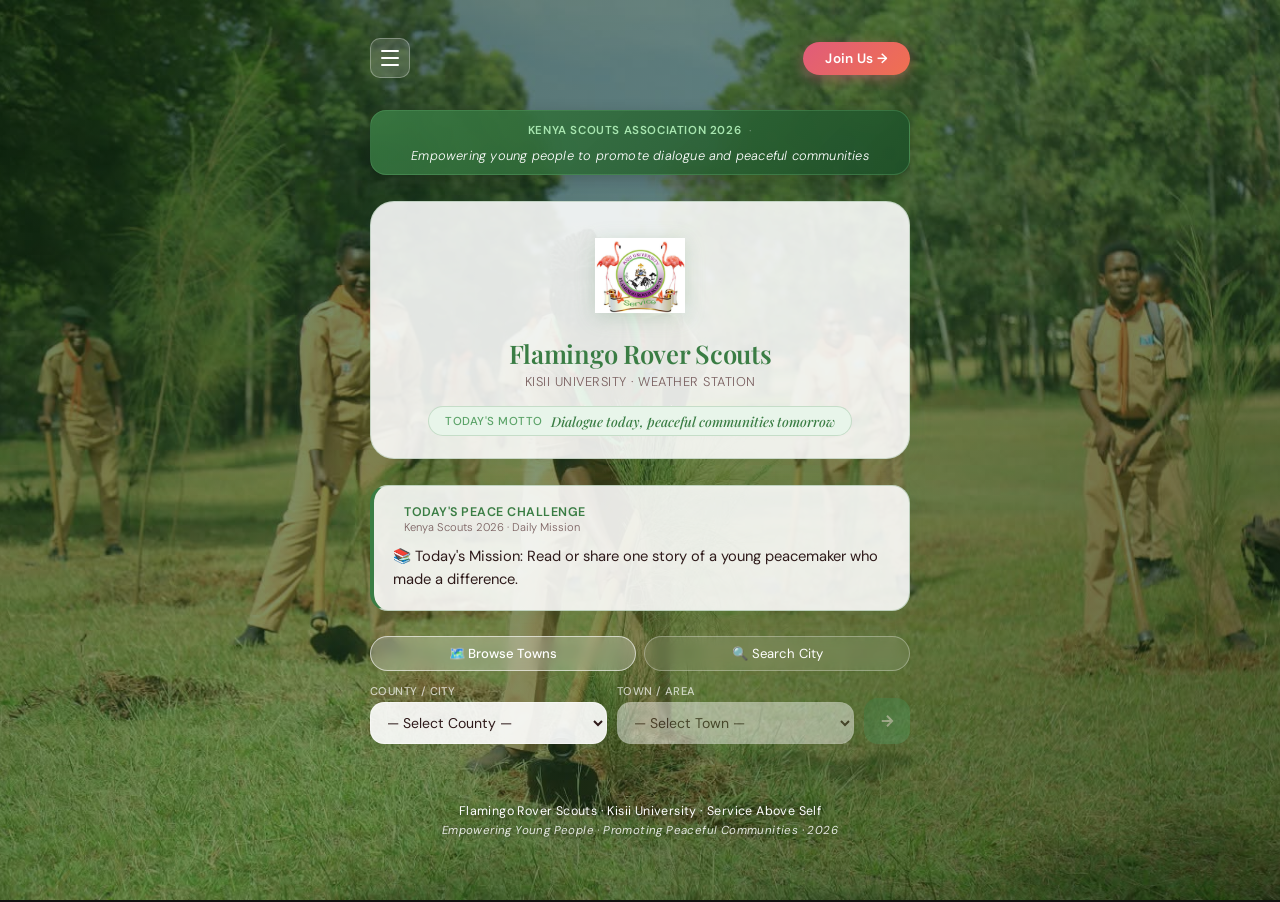
==== commit b48a768a: "Added a print document and also quiz game" ====
--- a/index.html
+++ b/index.html
@@ -5,9 +5,9 @@
   <meta name="viewport" content="width=device-width, initial-scale=1.0">
   <title>Flamingo Rover Scouts – Weather App</title>
   <link rel="stylesheet" href="style.css">
+  <link rel="stylesheet" href="assistant.css">
   <link rel="manifest" href="manifest.json">
   <meta name="theme-color" content="#3A7D44">
-  <link rel="icon" href="favicon.jpeg" type="image/jpeg">
   <meta name="mobile-web-app-capable" content="yes">
   <meta name="application-name" content="Flamingo Weather">
   <link href="https://fonts.googleapis.com/css2?family=Playfair+Display:wght@400;600&family=DM+Sans:wght@300;400;500&display=swap" rel="stylesheet">
@@ -52,6 +52,9 @@
       <a href="chat.html" class="drawer-item">
         <span class="drawer-icon"></span> Live Scout Chat
       </a>
+      <a href="quiz.html" class="drawer-item">
+        <span class="drawer-icon"></span> Peace Quiz Challenge
+      </a>
     </nav>
     <div class="drawer-footer">
       <a href="https://flamingo.scouts.lance.co.ke" target="_blank" class="drawer-join-btn">
@@ -62,12 +65,17 @@
   </div>
 
   <div class="container">
-    <!-- Top Navigation -->
-<div class="top-nav">
-    <button id="hamburger-btn" class="hamburger-btn">
-        ☰
-    </button>
-</div>
+
+    <!-- Top nav bar -->
+    <div class="top-nav">
+      <button class="hamburger-btn" id="hamburger-btn">
+        <span></span><span></span><span></span>
+      </button>
+      <div class="top-nav-brand"> Flamingo Rover Scouts</div>
+      <a href="https://flamingo.scouts.lance.co.ke" target="_blank" rel="noopener noreferrer" class="join-us-btn">
+        Join Us →
+      </a>
+    </div>
 
     <!-- 2026 Theme Banner -->
     <div class="theme-banner">
@@ -89,7 +97,7 @@
     <!-- Today's Peace Challenge -->
     <div class="peace-challenge-card">
       <div class="peace-challenge-header">
-        <span class="peace-icon">🕊️</span>
+        <span class="peace-icon"></span>
         <div>
           <div class="peace-challenge-label">Today's Peace Challenge</div>
           <div class="peace-challenge-sub">Kenya Scouts 2026 · Daily Mission</div>
@@ -101,8 +109,8 @@
     <!-- Search -->
     <div class="search-wrapper">
       <div class="search-tabs">
-        <button class="search-tab active" id="tab-dropdown"> Browse Towns</button>
-        <button class="search-tab" id="tab-text"> Search City</button>
+        <button class="search-tab active" id="tab-dropdown">🗺️ Browse Towns</button>
+        <button class="search-tab" id="tab-text">🔍 Search City</button>
       </div>
 
       <div id="search-dropdown-panel">
@@ -157,7 +165,7 @@
 
     <footer class="app-footer">
       <span> Flamingo Rover Scouts · Kisii University · Service Above Self</span>
-      <span class="footer-theme">🕊️ Empowering Young People · Promoting Peaceful Communities · 2026</span>
+      <span class="footer-theme"> Empowering Young People · Promoting Peaceful Communities · 2026</span>
     </footer>
 
   </div>
@@ -165,7 +173,7 @@
   <!-- PWA Install Banner -->
   <div id="install-banner" class="install-banner hidden">
     <div class="install-banner-text">
-      <span>📲</span>
+      <span></span>
       <div>
         <div class="install-banner-title">Install Flamingo Weather</div>
         <div class="install-banner-sub">Add to your home screen for quick access</div>
@@ -230,5 +238,6 @@
       installBanner.classList.add('hidden'); deferredPrompt = null;
     });
   </script>
+  <script src="assistant.js"></script>
 </body>
 </html>
